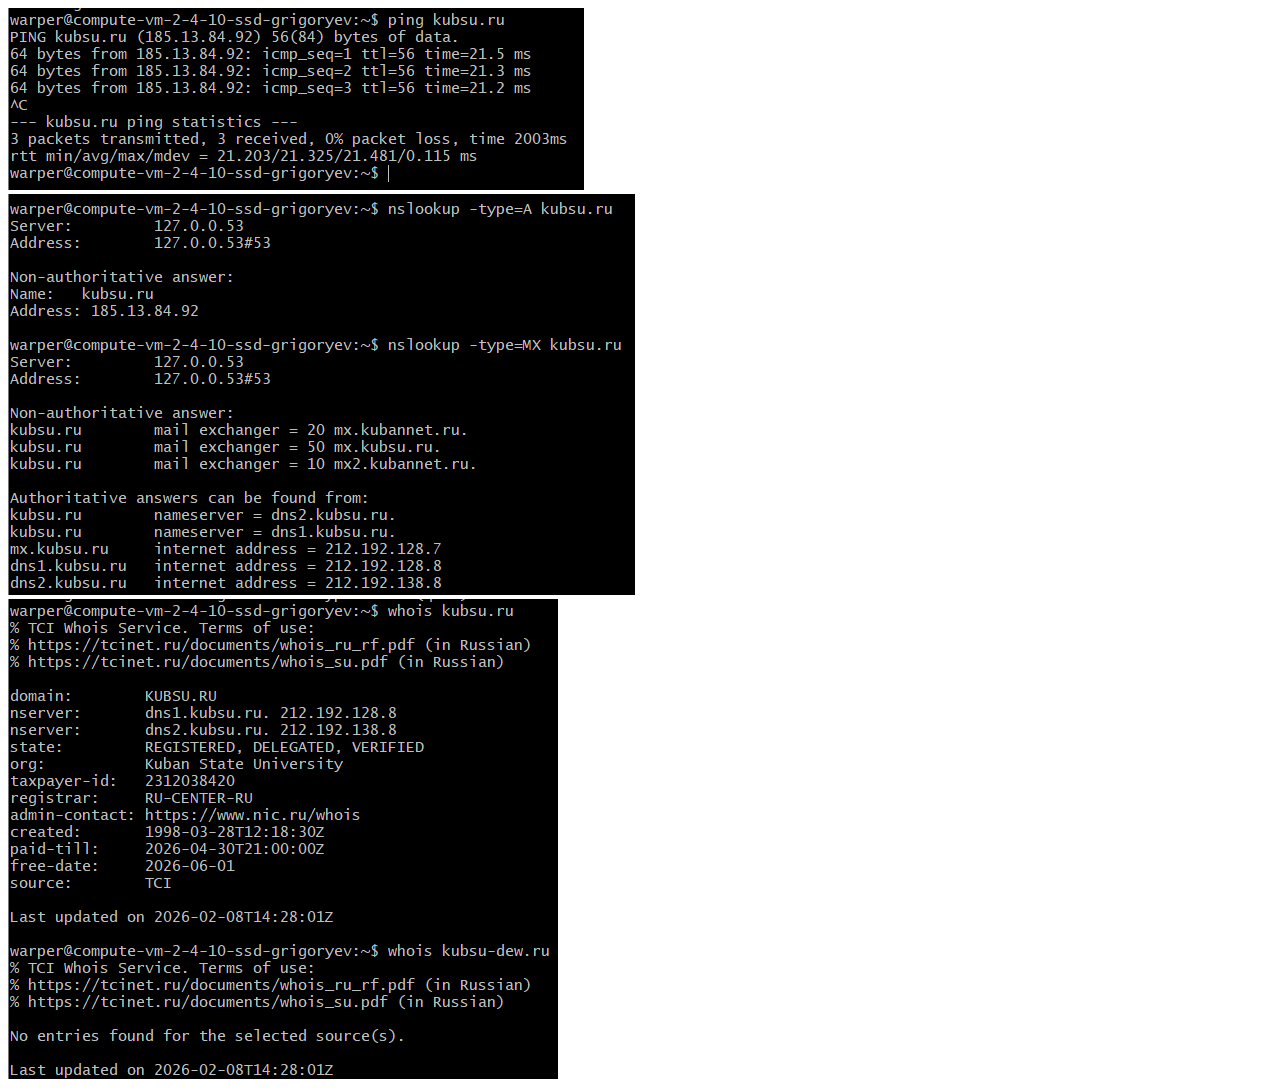
==== 1/index.html @ 9e499299 "Add files via upload" ====
<!DOCTYPE html>
<html lang="ru">
<head>
    <meta charset="UTF-8">
    <meta name="viewport" content="width=device-width, initial-scale=1">
    <title>MyWebDew</title>
</head>
<body>
    <div>
        <img class="pict" src="ping.png"/>
    </div>
    <div>
        <img class="pict" src="nslookup.png"/>
    </div>
    <div>
        <img class="pict" src="whois.png"/>
    </div>
</body>
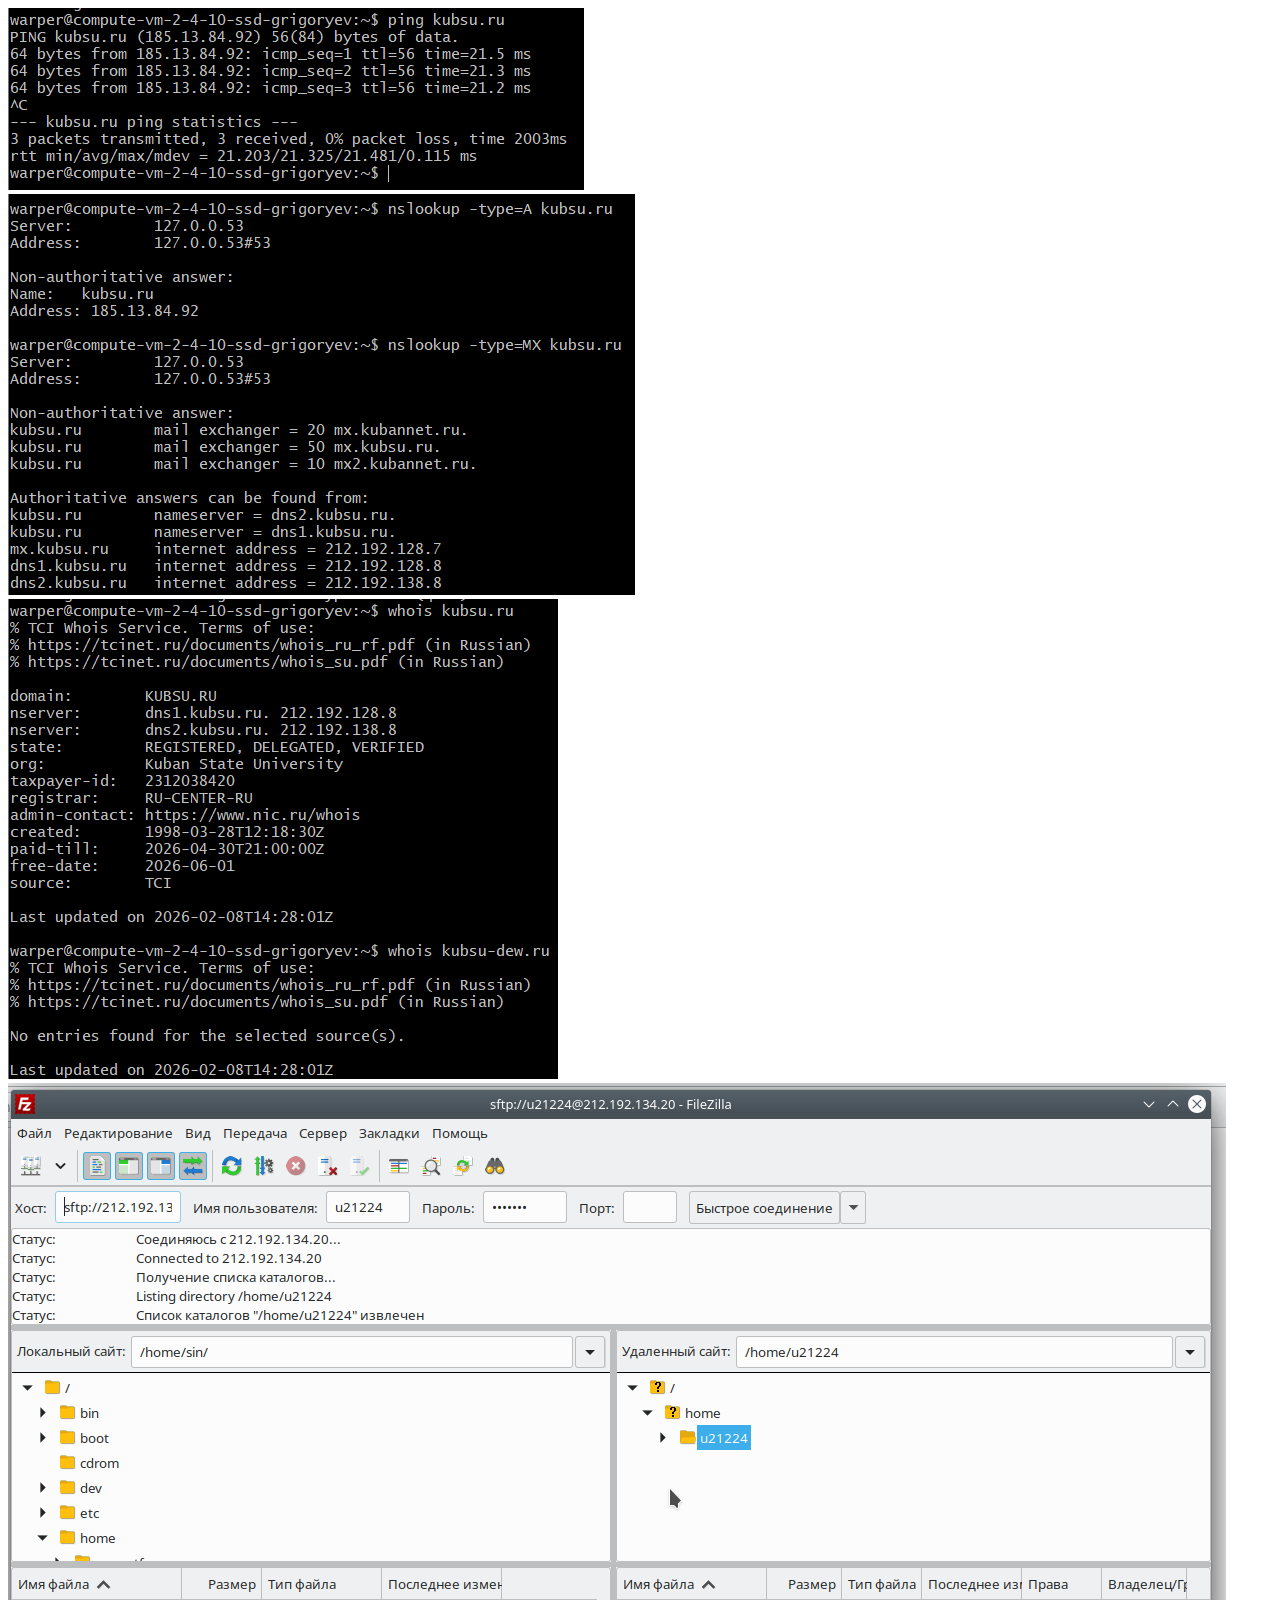
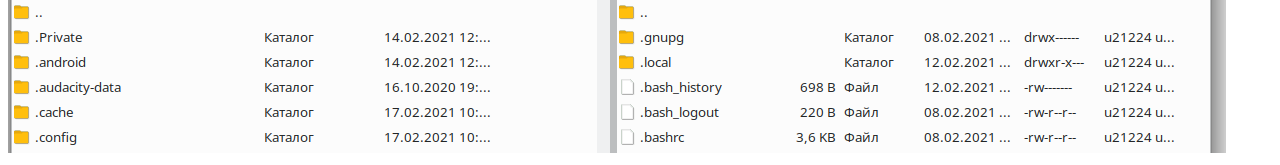
==== commit 31591f26: "Add files via upload" ====
--- a/1/index.html
+++ b/1/index.html
@@ -15,4 +15,7 @@
     <div>
         <img class="pict" src="whois.png"/>
     </div>
+    <div>
+        <img class="pict" src="filezilla.png"/>
+    </div>
 </body>
